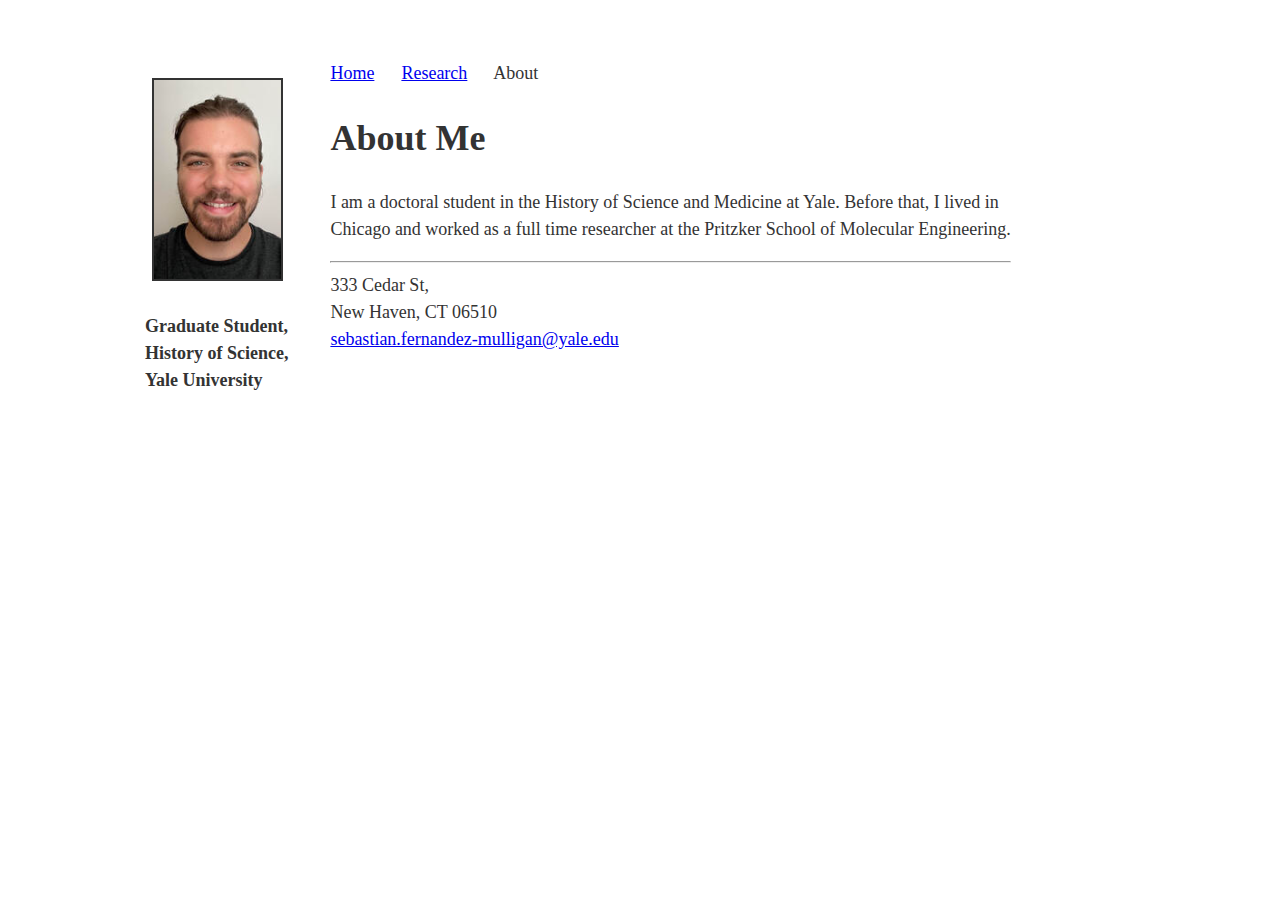
==== about/about.html @ 5dac9c0c "Add files via upload" ====
<!DOCTYPE html>
<html>
<head>
<meta name="google-site-verification" content="Zi4o2jJiM61uZFlEf9_T0U8onQbQKQbTg2CmPW7Esas">
<meta charset="utf-8">
<meta name="viewport" content="width=device-width, initial_scale=1">
<title>Sebastian Fernandez-Mulligan</title>
<style type="text/css">
body{margin:40px
auto;
max-width:1050px;
line-height:1.5;
font-size:18px;
color:#333;
padding:0
10px

}h1,h2,h3,h4{line-height:1.5}

* {
  box-sizing: border-box;
}

nav {
  float: left;
  width: 18%;
  height: 100%;
  background: white;
  padding: 20px;
}

article {
  float: left;
  padding: 20px;
  width: 70%;
  background-color: white;
  height: 300px;
}

section::after {
  content: "";
  display: table;
  clear: both;
}

@media (max-width: 600px) {
  nav, article {
    width: 100%;
    height: auto;
  }
}

</style>
</head>
<body>

<section>
  <nav>
  	<p style="text-align:center;"><img src="../files/my-head.jpg" alt="A photo of Sebastian" class="center" border = "2px solid #555" style="width: 90%;max-width: 200px;" /></p>

    <h4>Graduate Student,<br>
	History of Science,<br>
	Yale University</h4>

  </nav>
  
  <article>
  	<a title="Home" href="../index.html">Home</a> &emsp;
	<a title="Research" href="../research/summary.html">Research</a> &emsp;
	About &emsp;

	<h1>About Me</h1>
	<p>I am a doctoral student in the History of Science and Medicine at Yale. Before that, I lived in Chicago and worked as a full time researcher at the Pritzker School of Molecular Engineering.</p>
	<hr>

	333 Cedar St,<br>
	New Haven, CT 06510<br>

	<a title="mailto:sebastian.fernandez-mulligan@yale.edu?subject=def_subj_from_web" href="mailto:sebastian.fernandez-mulligan@yale.edu?subject=def_subj_from_web">sebastian.fernandez-mulligan@yale.edu</a><br>

  </article>
</section>


</body>
</html>
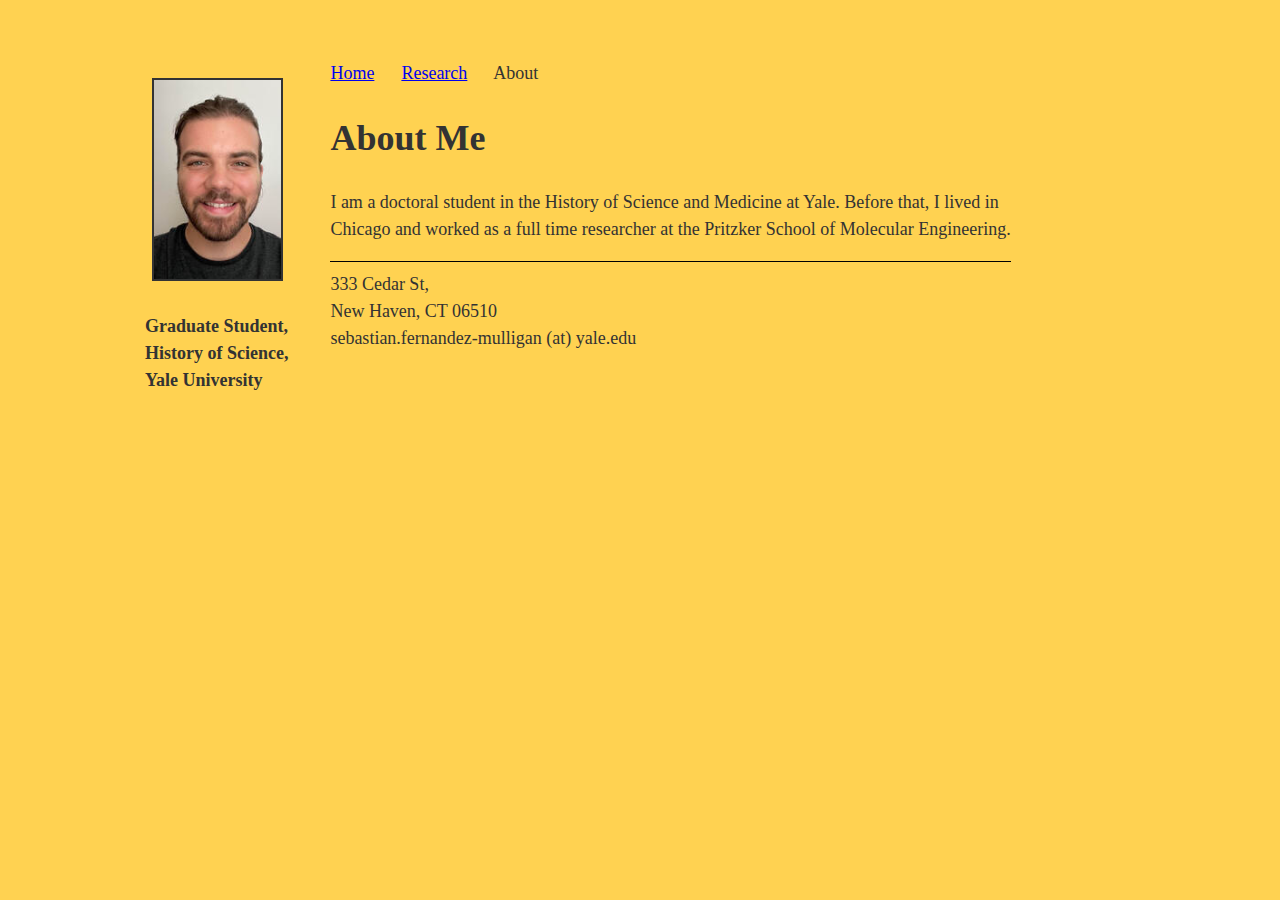
==== commit 07cc7e99: "Add files via upload" ====
--- a/about/about.html
+++ b/about/about.html
@@ -1,7 +1,6 @@
 <!DOCTYPE html>
 <html>
 <head>
-<meta name="google-site-verification" content="Zi4o2jJiM61uZFlEf9_T0U8onQbQKQbTg2CmPW7Esas">
 <meta charset="utf-8">
 <meta name="viewport" content="width=device-width, initial_scale=1">
 <title>Sebastian Fernandez-Mulligan</title>
@@ -25,7 +24,7 @@
   float: left;
   width: 18%;
   height: 100%;
-  background: white;
+  background:#ffd251;
   padding: 20px;
 }
 
@@ -33,7 +32,7 @@
   float: left;
   padding: 20px;
   width: 70%;
-  background-color: white;
+  background-color:#ffd251;
   height: 300px;
 }
 
@@ -52,7 +51,7 @@
 
 </style>
 </head>
-<body>
+<body style="background-color:#ffd251">
 
 <section>
   <nav>
@@ -71,12 +70,12 @@
 
 	<h1>About Me</h1>
 	<p>I am a doctoral student in the History of Science and Medicine at Yale. Before that, I lived in Chicago and worked as a full time researcher at the Pritzker School of Molecular Engineering.</p>
-	<hr>
+	<hr style="height:1px;border-width:0;color:#ffd251;background-color:black">
 
 	333 Cedar St,<br>
 	New Haven, CT 06510<br>
 
-	<a title="mailto:sebastian.fernandez-mulligan@yale.edu?subject=def_subj_from_web" href="mailto:sebastian.fernandez-mulligan@yale.edu?subject=def_subj_from_web">sebastian.fernandez-mulligan@yale.edu</a><br>
+	sebastian.fernandez-mulligan (at) yale.edu
 
   </article>
 </section>
